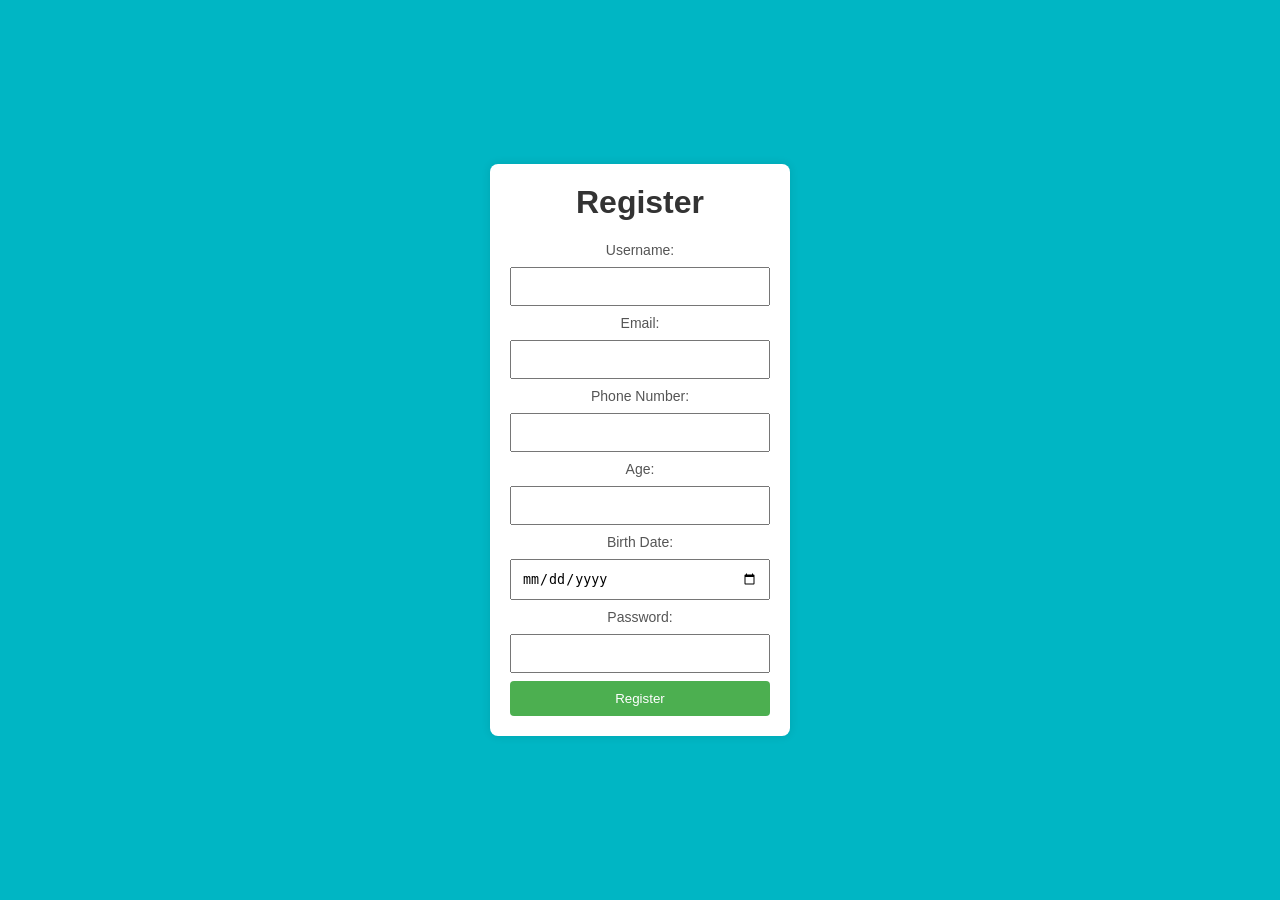
==== register.html @ 2556b4e7 "Add files via upload" ====
<!DOCTYPE html>
<html>
<head>
<title>Registration Form</title>
<link rel="stylesheet" href="styles.css">
</head>
<body>
    <div class="login-container">
        <form class="login-form" action="/register" method="post">
            <h1>Register</h1>
            <div class="input-group">
                <label for="username">Username:</label>
                <input type="text" id="username" name="username" required>
            </div>
            <div class="input-group">
                <label for="email">Email:</label>
                <input type="email" id="email" name="email" required>
            </div>
            
            
            <div class="input-group">
                <label for="phone">Phone Number:</label>
                <input type="tel" id="phone" name="phone" required>
            </div>
            <div class="input-group">
                <label for="age">Age:</label>
                <input type="number" id="age" name="age" required>
            </div>
            <div class="input-group">
                <label for="birthdate">Birth Date:</label>
                <input type="date" id="birthdate" name="birthdate" required>
            </div>
            <div class="input-group">
              <label for="password">Password:</label>
              <input type="password" id="password" name="password" required>
          </div>
          
            <button type="submit">Register</button>  
        </form>
    </div>
</body>
</html>
---- styles.css ----
* {
    box-sizing: border-box;
    margin: 0;
    padding: 0;
}

body {
    font-family: 'Arial', sans-serif;
    background-color: #00b6c4;
    display: flex;
    justify-content: center;
    align-items: center;
    height: 100vh;
    margin: 0;
    
}

.login-container {
    background-color: #fff;
    box-shadow: 0 0 10px rgba(0, 0, 0, 0.1);
    padding: 20px;
    border-radius: 8px;
    width: 300px;
    text-align: center;
}

.login-form {
    display: flex;
    flex-direction: column;
}

h1 {
    color: #333;
    margin-bottom: 20px;
}

label {
    font-size: 14px;
    color: #555;
    margin-bottom: 5px;
    text-align: left;
}

input {
    width: 100%;
    padding: 10px;
    margin: 8px 0;
    box-sizing: border-box;
}

button {
    background-color: #4caf50;
    color: white;
    padding: 10px;
    border: none;
    border-radius: 4px;
    cursor: pointer;
    width: 100%;
}

button:hover {
    background-color: #45a049;
}
.register-container {
    background-color: #fff;
    box-shadow: 0 0 10px rgba(0, 0, 0, 0.1);
    padding: 20px;
    border-radius: 8px;
    width: 300px;
    text-align: center;
}

.register-form {
    display: flex;
    flex-direction: column;
}
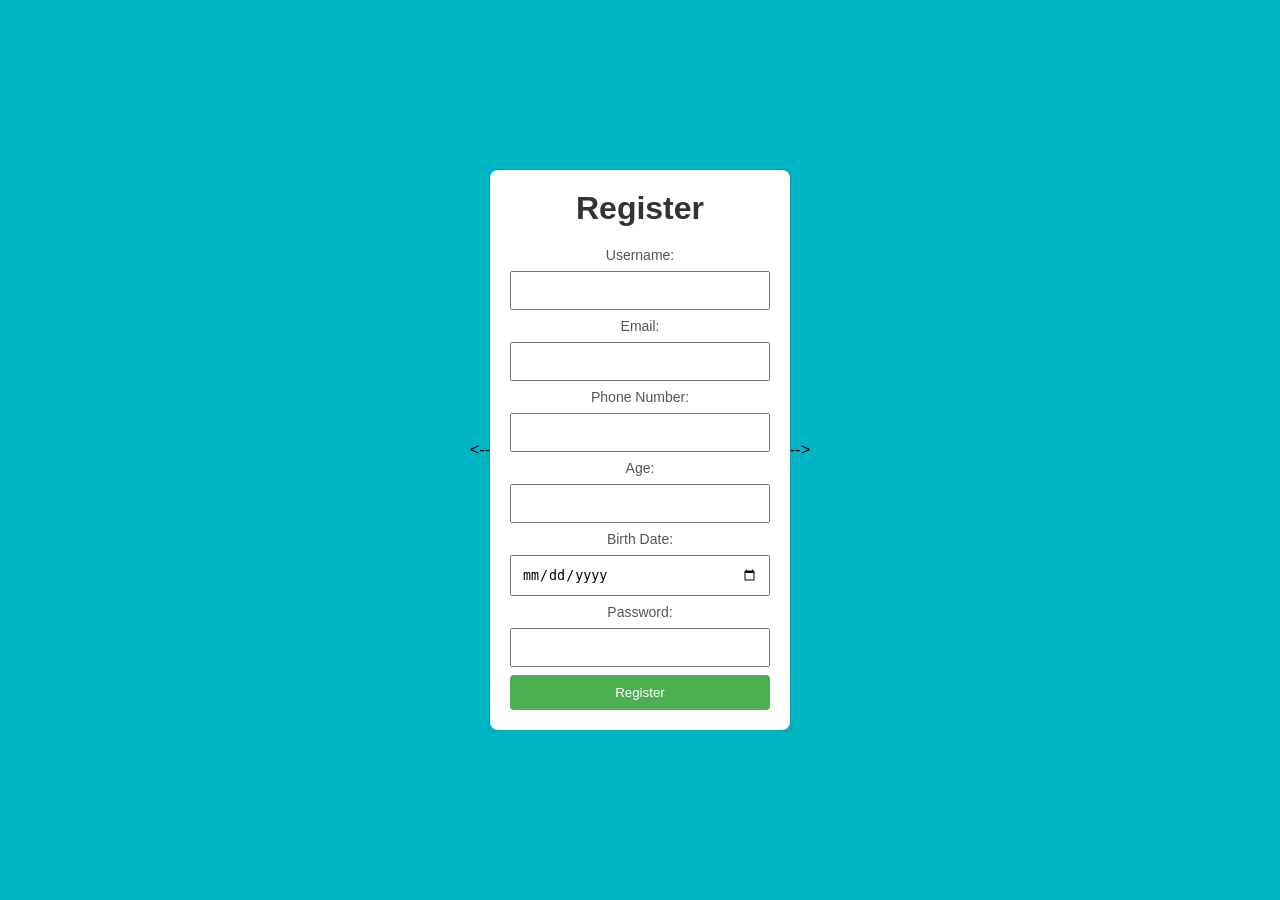
==== commit 8d4ac8b4: "Update register.html" ====
--- a/register.html
+++ b/register.html
@@ -1,4 +1,4 @@
-<!DOCTYPE html>
+<--<!DOCTYPE html>
 <html>
 <head>
 <title>Registration Form</title>
@@ -39,4 +39,4 @@
         </form>
     </div>
 </body>
-</html>
+</html>-->
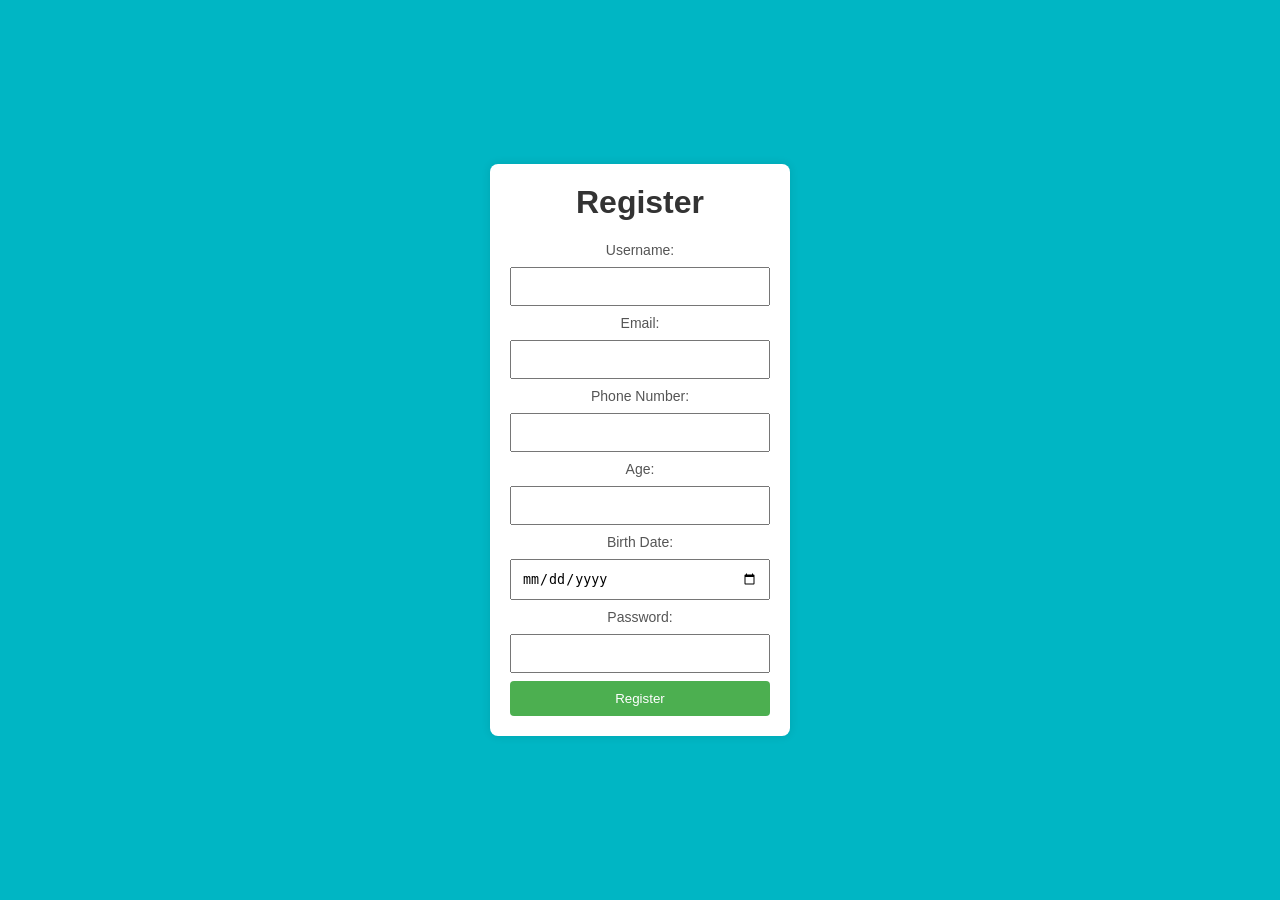
==== commit 895bd19a: "Update register.html" ====
--- a/register.html
+++ b/register.html
@@ -1,4 +1,4 @@
-<--<!DOCTYPE html>
+<!DOCTYPE html>
 <html>
 <head>
 <title>Registration Form</title>
@@ -39,4 +39,4 @@
         </form>
     </div>
 </body>
-</html>-->
+</html>
